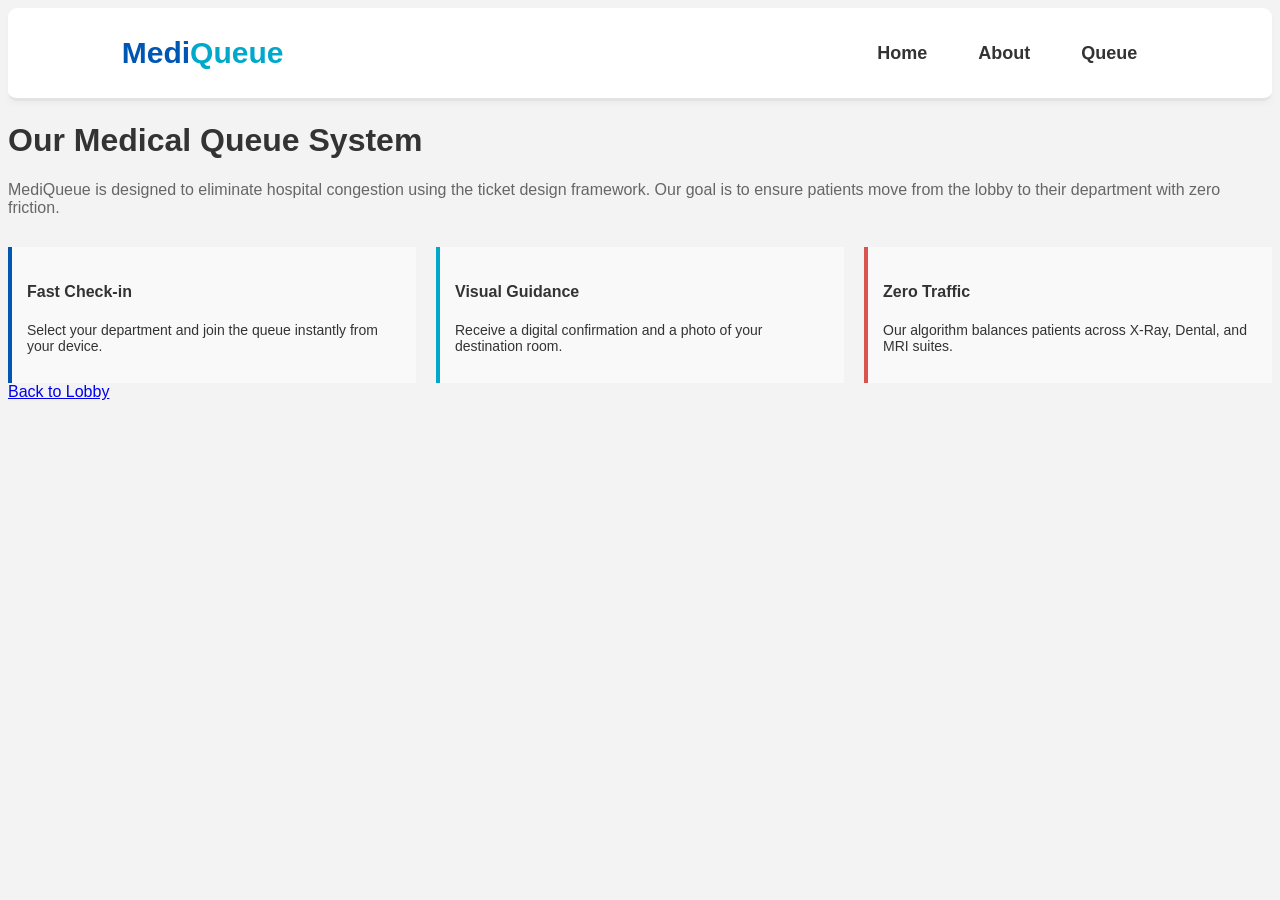
==== about.html @ 67b7bc9b "created about.html booking.html & interlinked them" ====
<!DOCTYPE html>
<html lang="en">
<head>
    <meta charset="UTF-8">
    <title>MediQueue | About the System</title>
    <link rel="stylesheet" href="style.css"> </head>
<body>

    <header>
        <div class="logo"><span style="color: #0056b3;">Medi</span><span style="color: #00a8cc;">Queue</span></div>
        <nav>
            <ul class="nav-links">
                <li><a href="index.html">Home</a></li>
                <li><a href="about.html">About</a></li>
                <li><a href="booking.html">Queue</a></li>
            </ul>
        </nav>
    </header>

    <main class="container">
        <div class="card">
            <h1>Our Medical Queue System</h1>
            <p style="margin: 20px 0; color: #666;">
                MediQueue is designed to eliminate hospital congestion using the ticket design framework. 
                Our goal is to ensure patients move from the lobby to their department with zero friction.
            </p>

            <div style="display: flex; gap: 20px; margin-top: 30px; text-align: left;">
                <div style="flex: 1; padding: 15px; border-left: 4px solid #0056b3; background: #f9f9f9;">
                    <h4>Fast Check-in</h4>
                    <p style="font-size: 14px;">Select your department and join the queue instantly from your device.</p>
                </div>
                <div style="flex: 1; padding: 15px; border-left: 4px solid #00a8cc; background: #f9f9f9;">
                    <h4>Visual Guidance</h4>
                    <p style="font-size: 14px;">Receive a digital confirmation and a photo of your destination room.</p>
                </div>
                <div style="flex: 1; padding: 15px; border-left: 4px solid #d9534f; background: #f9f9f9;">
                    <h4>Zero Traffic</h4>
                    <p style="font-size: 14px;">Our algorithm balances patients across X-Ray, Dental, and MRI suites.</p>
                </div>
            </div>

            <a href="index.html" class="btn">Back to Lobby</a>
        </div>
    </main>

</body>
</html>
---- style.css ----
body {
    font-family: 'Segoe UI', Arial, sans-serif;
    background-color:#f3f3f3; /* Light grey/white for a sterile feel */
    color: #333333; /* Dark grey for easy reading */
}
/* flex things on my header section */
header {
    display: flex;
    align-items: center;
    justify-content: space-between;
    height: 90px;
    padding: 0 9%;
    background-color: #ffff;
    box-shadow: 0px 3px 9px rgba(0, 0, 0,0.09);
    margin: 0px;
    border-radius: 9px;
    /* header pop up effect */
    border-bottom: 3px solid #e3e3e3; 
    /* transition to the header & cursor */
    box-shadow: 0 3px 6px rgba(0,0,0,0.03);
    transition: all 0.6s cubic-bezier(0.165, 0.84, 0.44, 1);
    cursor: pointer;
    

}
/* the hover effect whe around the header section */
header:hover {
    /* Lift the header slightly (Universal 3) */
    transform: translateY(-3px); 
    
    /* Intensify the shadow (Universal 9) to create depth */
    box-shadow: 0 9px 18px rgba(0,0,0,0.09);
    
    /* Change border to your Hospital Blue (3px) */
    border-bottom: 3px solid #0056b3;
    
    /* Slight brightness boost */
    background-color: #fafafa; 
}
/* Adjusting Nav Links to react when the Header is hovered */
header:hover .nav-links a {
    color: #0056b3;
}
/* nav links modification */
.nav-links {
    display: flex;
    list-style: none;
    gap: 9px; /* Universal 3x3 gap */
    align-items: center;
}


.logo {
    font-size: 30px;         /* 3 x 10 */
    font-weight: 900;       /* Universal 9 (Strongest) */
    cursor: pointer;
    transition: transform 0.3s cubic-bezier(0.175, 0.885, 0.32, 1.275); 
    display: inline-block;
}

/* Base Colors */
.logo .medi {
    color: #0056b3; /* Your Hospital Blue */
    transition: color 0.3s ease;
}

.logo .queue {
    color: #00a8cc; /* Your Teal */
    transition: color 0.3s ease;
}

/* THE HOVER TRIGGER
   Explanation: When the mouse enters the .logo area:
   1. The whole thing scales up (Pops).
   2. Medi turns Black.
   3. Queue turns Red (Emergency Red). */

.logo:hover {
    transform: scale(1.09); /* The Universal 9 Pop */
}

.logo:hover .medi {
    color: #000000; /* Black */
}

.logo:hover .queue {
    color: #d9534f; /* Emergency Red (#d9534f is a classic medical red) */
}

/* 2. THE MENU ITEMS (The "Buttons")
   Instead of just text, we give the links padding and a background 
   so they look like clickable menu blocks. */
.nav-links li a {
    text-decoration: none;
    color: #333;
    font-weight: 600;
    font-size: 18px; /* 1+8 = 9 */
    
    /* UNIVERSAL SPACING: 9px top/bottom, 18px left/right */
    padding: 9px 18px; 
    
    /* THE MENU LOOK: Rounded corners and a border */
    border-radius: 6px; /* Universal 3x2 */
    border: 3px solid transparent; 
    
    transition: all 0.3s ease;
}

/* 3. THE MENU HOVER EFFECT
   When the user hovers, the link fills with your #f3f3f3 
   background to look like a pressed button. */
.nav-links li a:hover {
    background-color: #f3f3f3; /* Matches your body color */
    color: #0056b3; /* Hospital Blue text */
    border: 3px solid #0056b3; /* Highlights the menu boundary */
    
    /* 3px lift to show it's active */
    transform: translateY(-3px);
}

/* 4. THE ACTIVE STATE
   Use this for the page the user is currently on. */
.nav-links li a.active {
    background-color: #0056b3;
    color: #ffffff;
    border: 3px solid #0056b3;
}
/* nav form modifications */
/* 4. THE NAV FORM - Quick Queue
    The inputs use 9px rounding and 36px height 
   to stay within the universal flow. */
.nav-queue-form {
    display: flex;
    gap: 9px;
}

.nav-queue-form select {
    padding: 6px 12px;
    border-radius: 9px;
    border: 3px solid #cccccc;
    outline: none;
}

.nav-queue-form button {
    padding: 9px 18px;
    border-radius: 9px;
    background-color: #0056b3;
    color: white;
    border: none;
    font-weight: 900;
    cursor: pointer;
}
/* heros section */
/* heros cotainer beautification */
.hero {
    display: flex;
    align-items: center;
    justify-content: center;
    height: 60vh; 
    padding: 90px 9%; 
    background: linear-gradient(135deg, #0056b3 0%, #00a8cc 100%);
    color: #ffffff;
    text-align: center;
    /* Subtle texture using the #f3f3f3 body color logic at low opacity */
    border-bottom: 9px solid rgba(243, 243, 243, 0.3); 
    border-radius: 9px;
}
/* heros content */
.hero-content {
    max-width: 900px; /* Universal 9 - Focus width */
}
.hero h1 {
    font-size: 63px; /* 6+3 = 9 | Multiples of 9 */
    font-weight: 900;
    margin-bottom: 27px; /* 9 x 3 */
    line-height: 0.9;
    letter-spacing: -1px;
}
.hero p {
    font-size: 18px; /* 1+8 = 9 | 3 x 6 */
    font-weight: 300; /* Light foundation */
    margin-bottom: 36px; /* 6 x 6 */
    opacity: 0.9; /* Universal 9 opacity */
}
/* hero btns */
.hero-btns {
    display: flex;
    gap: 18px; /* 9 x 2 */
    justify-content: center;
}

.btn-primary, .btn-secondary {
    padding: 15px 30px; /* 1+5=6 and 3+0=3 */
    border-radius: 9px;  /* Universal 9 curve */
    font-weight: 600;
    text-decoration: none;
    transition: all 0.3s ease;
    border: 3px solid transparent;
}
.btn-primary {
    background-color: #ffffff;
    color: #0056b3;
}

.btn-secondary {
    background-color: transparent;
    color: #ffffff;
    border: 3px solid #ffffff;
}
/* button hover effects */
.btn-primary:hover {
    transform: translateY(-3px) scale(1.03);
    background-color: #f3f3f3; /* Matches your body color */
    box-shadow: 0 9px 18px rgba(0,0,0,0.2);
}

.btn-secondary:hover {
    background-color: rgba(255, 255, 255, 0.1);
    transform: translateY(-3px);
}
/* info grid */
.info-grid {
    padding: 90px 9%;
    text-align: center;
    background-color: #f3f3f3; /* Matching your universal body color */
}

.info-grid h2 {
    font-size: 36px; /* 3+6 = 9 | Universal 9 */
    margin-bottom: 54px; /* 9 x 6 */
    color: #000000; /* Matching your black logo hover state */
    text-transform: uppercase;
    letter-spacing: 3px;
}

/* 2. THE STEPS CONTAINER (The Grid)
   Explanation: We use 'display: grid' with 3 columns. 
   3 columns = 33.3% each, creating a perfect Universal 3 balance. */
.steps-container {
    display: grid;
    grid-template-columns: repeat(3, 1fr); 
    gap: 36px; /* 9 x 4 | Spacious and organized */
    border-radius: 9px;
}

/* 3. THE STEP CARDS
   Explanation: Each card uses a 9px border-radius and a 
   3px top-border for that professional medical highlight. */
.step-card {
    background-color: #ffffff;
    padding: 45px 27px; /* 4+5=9 and 2+7=9 */
    border-radius: 9px;
    box-shadow: 0 3px 9px rgba(0,0,0,0.06);
    border-top: 6px solid #0056b3; /* The Balance (6) */
    transition: all 0.6s ease; /* Universal 6 transition */
}

.step-card h3 {
    font-size: 24px; /* 2+4 = 6 */
    margin-bottom: 18px; /* 9 x 2 */
    color: #0056b3;
}

.step-card p {
    font-size: 15px; /* 1+5 = 6 */
    color: #666;
    line-height: 1.8; /* 3 x 0.6 */
}
/* hover effects */
/* Explanation: When a user hovers, the card "Pops" just like the logo.  */
   /* We change the border to Red to show activity. */ 
.step-card:hover {
    transform: translateY(-9px); /* The Universal 9 Lift */
    box-shadow: 0 18px 36px rgba(0,0,0,0.12);
    border-top: 6px solid #d9534f; /* Shifts to Emergency Red */
}
/* media queries to ensure right display on different devices like mobile phone ,desktop & tablet */
@media (max-width: 768px) {
    .steps-container {
        grid-template-columns: 1fr;
        padding: 0 3%;
    }
}
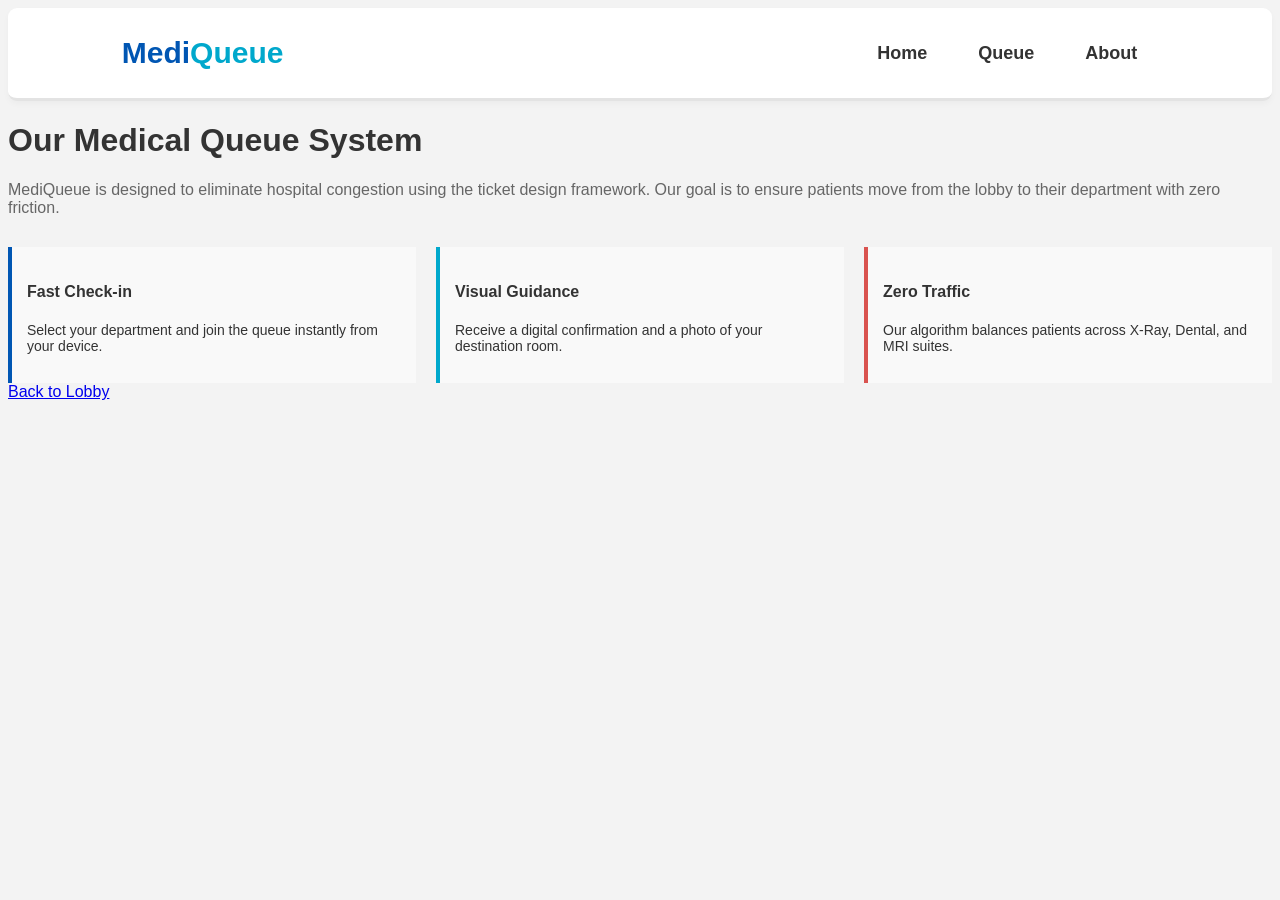
==== commit 0e1d1bbe: "adjustments for awareness container & mobile media queries" ====
--- a/about.html
+++ b/about.html
@@ -11,8 +11,8 @@
         <nav>
             <ul class="nav-links">
                 <li><a href="index.html">Home</a></li>
+                <li><a href="booking.html">Queue</a></li>
                 <li><a href="about.html">About</a></li>
-                <li><a href="booking.html">Queue</a></li>
             </ul>
         </nav>
     </header>
--- a/style.css
+++ b/style.css
@@ -1,8 +1,11 @@
 body {
     font-family: 'Segoe UI', Arial, sans-serif;
-    background-color:#f3f3f3; /* Light grey/white for a sterile feel */
-    color: #333333; /* Dark grey for easy reading */
-}
+    background-color: #f3f3f3;
+    /* Light grey/white for a sterile feel */
+    color: #333333;
+    /* Dark grey for easy reading */
+}
+
 /* flex things on my header section */
 header {
     display: flex;
@@ -11,61 +14,69 @@
     height: 90px;
     padding: 0 9%;
     background-color: #ffff;
-    box-shadow: 0px 3px 9px rgba(0, 0, 0,0.09);
+    box-shadow: 0px 3px 9px rgba(0, 0, 0, 0.09);
     margin: 0px;
     border-radius: 9px;
     /* header pop up effect */
-    border-bottom: 3px solid #e3e3e3; 
+    border-bottom: 3px solid #e3e3e3;
     /* transition to the header & cursor */
-    box-shadow: 0 3px 6px rgba(0,0,0,0.03);
+    box-shadow: 0 3px 6px rgba(0, 0, 0, 0.03);
     transition: all 0.6s cubic-bezier(0.165, 0.84, 0.44, 1);
     cursor: pointer;
-    
-
-}
+
+
+}
+
 /* the hover effect whe around the header section */
 header:hover {
     /* Lift the header slightly (Universal 3) */
-    transform: translateY(-3px); 
-    
+    transform: translateY(-3px);
+
     /* Intensify the shadow (Universal 9) to create depth */
-    box-shadow: 0 9px 18px rgba(0,0,0,0.09);
-    
+    box-shadow: 0 9px 18px rgba(0, 0, 0, 0.09);
+
     /* Change border to your Hospital Blue (3px) */
     border-bottom: 3px solid #0056b3;
-    
+
     /* Slight brightness boost */
-    background-color: #fafafa; 
-}
+    background-color: #fafafa;
+}
+
 /* Adjusting Nav Links to react when the Header is hovered */
 header:hover .nav-links a {
     color: #0056b3;
 }
+
 /* nav links modification */
 .nav-links {
     display: flex;
     list-style: none;
-    gap: 9px; /* Universal 3x3 gap */
+    gap: 9px;
+    /* Universal 3x3 gap */
     align-items: center;
 }
 
 
 .logo {
-    font-size: 30px;         /* 3 x 10 */
-    font-weight: 900;       /* Universal 9 (Strongest) */
+    font-size: 30px;
+    /* 3 x 10 */
+    font-weight: 900;
+    /* Universal 9 (Strongest) */
     cursor: pointer;
-    transition: transform 0.3s cubic-bezier(0.175, 0.885, 0.32, 1.275); 
+    transition: transform 0.3s cubic-bezier(0.175, 0.885, 0.32, 1.275);
     display: inline-block;
 }
 
 /* Base Colors */
 .logo .medi {
-    color: #0056b3; /* Your Hospital Blue */
+    color: #0056b3;
+    /* Your Hospital Blue */
     transition: color 0.3s ease;
 }
 
 .logo .queue {
-    color: #00a8cc; /* Your Teal */
+    color: #00a8cc;
+    /* Your Teal */
     transition: color 0.3s ease;
 }
 
@@ -76,15 +87,18 @@
    3. Queue turns Red (Emergency Red). */
 
 .logo:hover {
-    transform: scale(1.09); /* The Universal 9 Pop */
+    transform: scale(1.09);
+    /* The Universal 9 Pop */
 }
 
 .logo:hover .medi {
-    color: #000000; /* Black */
+    color: #000000;
+    /* Black */
 }
 
 .logo:hover .queue {
-    color: #d9534f; /* Emergency Red (#d9534f is a classic medical red) */
+    color: #d9534f;
+    /* Emergency Red (#d9534f is a classic medical red) */
 }
 
 /* 2. THE MENU ITEMS (The "Buttons")
@@ -94,15 +108,17 @@
     text-decoration: none;
     color: #333;
     font-weight: 600;
-    font-size: 18px; /* 1+8 = 9 */
-    
+    font-size: 18px;
+    /* 1+8 = 9 */
+
     /* UNIVERSAL SPACING: 9px top/bottom, 18px left/right */
-    padding: 9px 18px; 
-    
+    padding: 9px 18px;
+
     /* THE MENU LOOK: Rounded corners and a border */
-    border-radius: 6px; /* Universal 3x2 */
-    border: 3px solid transparent; 
-    
+    border-radius: 6px;
+    /* Universal 3x2 */
+    border: 3px solid transparent;
+
     transition: all 0.3s ease;
 }
 
@@ -110,10 +126,13 @@
    When the user hovers, the link fills with your #f3f3f3 
    background to look like a pressed button. */
 .nav-links li a:hover {
-    background-color: #f3f3f3; /* Matches your body color */
-    color: #0056b3; /* Hospital Blue text */
-    border: 3px solid #0056b3; /* Highlights the menu boundary */
-    
+    background-color: #f3f3f3;
+    /* Matches your body color */
+    color: #0056b3;
+    /* Hospital Blue text */
+    border: 3px solid #0056b3;
+    /* Highlights the menu boundary */
+
     /* 3px lift to show it's active */
     transform: translateY(-3px);
 }
@@ -125,6 +144,7 @@
     color: #ffffff;
     border: 3px solid #0056b3;
 }
+
 /* nav form modifications */
 /* 4. THE NAV FORM - Quick Queue
     The inputs use 9px rounding and 36px height 
@@ -150,53 +170,70 @@
     font-weight: 900;
     cursor: pointer;
 }
+
 /* heros section */
 /* heros cotainer beautification */
 .hero {
     display: flex;
     align-items: center;
     justify-content: center;
-    height: 60vh; 
-    padding: 90px 9%; 
+    height: 60vh;
+    padding: 90px 9%;
     background: linear-gradient(135deg, #0056b3 0%, #00a8cc 100%);
     color: #ffffff;
     text-align: center;
     /* Subtle texture using the #f3f3f3 body color logic at low opacity */
-    border-bottom: 9px solid rgba(243, 243, 243, 0.3); 
-    border-radius: 9px;
-}
+    border-bottom: 9px solid rgba(243, 243, 243, 0.3);
+    border-radius: 9px;
+}
+
 /* heros content */
 .hero-content {
-    max-width: 900px; /* Universal 9 - Focus width */
-}
+    max-width: 900px;
+    /* Universal 9 - Focus width */
+}
+
 .hero h1 {
-    font-size: 63px; /* 6+3 = 9 | Multiples of 9 */
+    font-size: 63px;
+    /* 6+3 = 9 | Multiples of 9 */
     font-weight: 900;
-    margin-bottom: 27px; /* 9 x 3 */
+    margin-bottom: 27px;
+    /* 9 x 3 */
     line-height: 0.9;
     letter-spacing: -1px;
 }
+
 .hero p {
-    font-size: 18px; /* 1+8 = 9 | 3 x 6 */
-    font-weight: 300; /* Light foundation */
-    margin-bottom: 36px; /* 6 x 6 */
-    opacity: 0.9; /* Universal 9 opacity */
-}
+    font-size: 18px;
+    /* 1+8 = 9 | 3 x 6 */
+    font-weight: 300;
+    /* Light foundation */
+    margin-bottom: 36px;
+    /* 6 x 6 */
+    opacity: 0.9;
+    /* Universal 9 opacity */
+}
+
 /* hero btns */
 .hero-btns {
     display: flex;
-    gap: 18px; /* 9 x 2 */
+    gap: 18px;
+    /* 9 x 2 */
     justify-content: center;
 }
 
-.btn-primary, .btn-secondary {
-    padding: 15px 30px; /* 1+5=6 and 3+0=3 */
-    border-radius: 9px;  /* Universal 9 curve */
+.btn-primary,
+.btn-secondary {
+    padding: 15px 30px;
+    /* 1+5=6 and 3+0=3 */
+    border-radius: 9px;
+    /* Universal 9 curve */
     font-weight: 600;
     text-decoration: none;
     transition: all 0.3s ease;
     border: 3px solid transparent;
 }
+
 .btn-primary {
     background-color: #ffffff;
     color: #0056b3;
@@ -207,28 +244,35 @@
     color: #ffffff;
     border: 3px solid #ffffff;
 }
+
 /* button hover effects */
 .btn-primary:hover {
     transform: translateY(-3px) scale(1.03);
-    background-color: #f3f3f3; /* Matches your body color */
-    box-shadow: 0 9px 18px rgba(0,0,0,0.2);
+    background-color: #f3f3f3;
+    /* Matches your body color */
+    box-shadow: 0 9px 18px rgba(0, 0, 0, 0.2);
 }
 
 .btn-secondary:hover {
     background-color: rgba(255, 255, 255, 0.1);
     transform: translateY(-3px);
 }
+
 /* info grid */
 .info-grid {
     padding: 90px 9%;
     text-align: center;
-    background-color: #f3f3f3; /* Matching your universal body color */
+    background-color: #f3f3f3;
+    /* Matching your universal body color */
 }
 
 .info-grid h2 {
-    font-size: 36px; /* 3+6 = 9 | Universal 9 */
-    margin-bottom: 54px; /* 9 x 6 */
-    color: #000000; /* Matching your black logo hover state */
+    font-size: 36px;
+    /* 3+6 = 9 | Universal 9 */
+    margin-bottom: 54px;
+    /* 9 x 6 */
+    color: #000000;
+    /* Matching your black logo hover state */
     text-transform: uppercase;
     letter-spacing: 3px;
 }
@@ -238,8 +282,9 @@
    3 columns = 33.3% each, creating a perfect Universal 3 balance. */
 .steps-container {
     display: grid;
-    grid-template-columns: repeat(3, 1fr); 
-    gap: 36px; /* 9 x 4 | Spacious and organized */
+    grid-template-columns: repeat(3, 1fr);
+    gap: 36px;
+    /* 9 x 4 | Spacious and organized */
     border-radius: 9px;
 }
 
@@ -248,36 +293,181 @@
    3px top-border for that professional medical highlight. */
 .step-card {
     background-color: #ffffff;
-    padding: 45px 27px; /* 4+5=9 and 2+7=9 */
-    border-radius: 9px;
-    box-shadow: 0 3px 9px rgba(0,0,0,0.06);
-    border-top: 6px solid #0056b3; /* The Balance (6) */
-    transition: all 0.6s ease; /* Universal 6 transition */
+    padding: 45px 27px;
+    /* 4+5=9 and 2+7=9 */
+    border-radius: 9px;
+    box-shadow: 0 3px 9px rgba(0, 0, 0, 0.06);
+    border-top: 6px solid #0056b3;
+    /* The Balance (6) */
+    transition: all 0.6s ease;
+    /* Universal 6 transition */
 }
 
 .step-card h3 {
-    font-size: 24px; /* 2+4 = 6 */
-    margin-bottom: 18px; /* 9 x 2 */
+    font-size: 24px;
+    /* 2+4 = 6 */
+    margin-bottom: 18px;
+    /* 9 x 2 */
     color: #0056b3;
 }
 
 .step-card p {
-    font-size: 15px; /* 1+5 = 6 */
+    font-size: 15px;
+    /* 1+5 = 6 */
     color: #666;
-    line-height: 1.8; /* 3 x 0.6 */
-}
+    line-height: 1.8;
+    /* 3 x 0.6 */
+}
+
 /* hover effects */
 /* Explanation: When a user hovers, the card "Pops" just like the logo.  */
-   /* We change the border to Red to show activity. */ 
+/* We change the border to Red to show activity. */
 .step-card:hover {
-    transform: translateY(-9px); /* The Universal 9 Lift */
-    box-shadow: 0 18px 36px rgba(0,0,0,0.12);
-    border-top: 6px solid #d9534f; /* Shifts to Emergency Red */
-}
+    transform: translateY(-9px);
+    /* The Universal 9 Lift */
+    box-shadow: 0 18px 36px rgba(0, 0, 0, 0.12);
+    border-top: 6px solid #d9534f;
+    /* Shifts to Emergency Red */
+}
+
 /* media queries to ensure right display on different devices like mobile phone ,desktop & tablet */
 @media (max-width: 768px) {
     .steps-container {
         grid-template-columns: 1fr;
         padding: 0 3%;
     }
-}+}
+
+/* images injected in the service page by the inscript javascript */
+.dept-img {
+    width: 100%;
+    /* Fills the width of the card */
+    max-width: 600px;
+    /* Prevents it from getting TOO huge on big screens */
+    height: 400px;
+    /* Increased from 250px to make it "big a little more" */
+    object-fit: cover;
+    /* Keeps the photo from stretching/looking weird */
+    border-radius: 12px;
+    /* Softens the corners */
+    display: block;
+    /* Centers it better */
+    margin: 0 auto 20px;
+    /* Centers the image and adds space below it */
+    box-shadow: 0 4px 15px rgba(0, 0, 0, 0.1);
+    /* Optional: adds a nice lift */
+}
+
+
+/* 2. The "Pop" Entrance Animation */
+@keyframes popIn {
+    0% {
+        transform: scale(0.5);
+        opacity: 0;
+    }
+
+    70% {
+        transform: scale(1.1);
+    }
+
+    /* The "Bounce" or Zap */
+    100% {
+        transform: scale(1);
+        opacity: 1;
+    }
+}
+
+.main-title {
+    text-align: center;
+    /* Centers the text inside the box */
+    margin: 40px auto;
+    /* Adds space top/bottom and centers the box itself */
+    width: 100%;
+    /* Ensures it has the full width to center within */
+    font-size: 2.5rem;
+    /* Makes it stand out as a main heading */
+    color: #333;
+    /* Dark professional color */
+    position: relative;
+    /* Useful if you want to add underlines later */
+}
+
+/* 1. THE BOX AROUND THE CARDS */
+.awareness-container {
+    width: 600px;
+    /* Sets a small, fixed width */
+    margin: 50px auto;
+    /* The 'auto' part forces it to the center of the page */
+    display: flex;
+    flex-direction: column;
+    gap: 20px;
+    /* Space between the two cards */
+}
+
+/* 2. THE TITLE */
+.main-title {
+    text-align: center;
+    /* Puts the text in the middle */
+    margin-bottom: 20px;
+}
+
+/* 3. THE CARD */
+.zap-card {
+    display: flex;
+    /* Image and Text sit side-by-side */
+    height: 180px;
+    /* Makes the card short and sleek */
+    background: white;
+    border-radius: 15px;
+    box-shadow: 0 5px 15px rgba(0, 0, 0, 0.1);
+    overflow: hidden;
+    transition: transform 0.3s;
+    /* The 'Zap' speed */
+    cursor: pointer;
+}
+
+/* 4. THE ZAP (Pop out when hovered) */
+.zap-card:hover {
+    transform: scale(1.05);
+    /* Card grows slightly */
+}
+
+/* 5. IMAGE SIDE (40% of the card) */
+.zap-image-box {
+    flex: 0 0 40%;
+}
+
+.zap-image-box img {
+    width: 100%;
+    height: 100%;
+    object-fit: cover;
+    /* Keeps the photo looking sharp */
+}
+
+/* 6. TEXT SIDE (60% of the card) */
+.zap-info {
+    flex: 1;
+    padding: 15px;
+    display: flex;
+    flex-direction: column;
+    justify-content: center;
+    /* Centers text top-to-bottom */
+}
+
+.zap-info h3 {
+    margin: 0;
+    font-size: 1.1rem;
+}
+
+.zap-info p {
+    font-size: 0.9rem;
+    color: #666;
+    margin-top: 5px;
+}
+/* fix for mobile query */
+@media (max-width: 600px) {
+    .awareness-container {
+        width: 90%;
+        /* On small screens, don't stay 600px or you'll go off-edge */
+    }
+}   
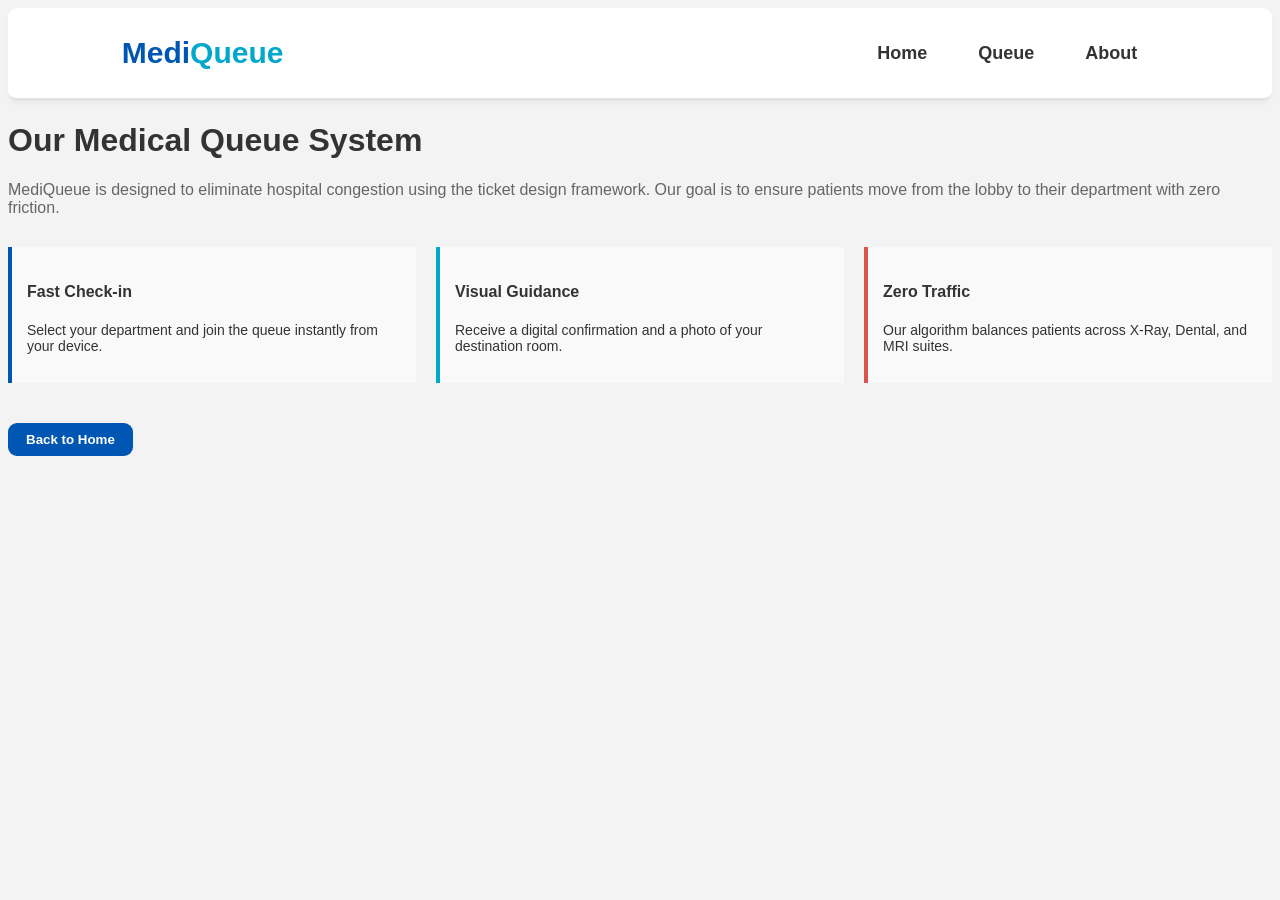
==== commit 13558dc8: "adjustments to the about return to home page btn" ====
--- a/about.html
+++ b/about.html
@@ -39,8 +39,8 @@
                     <p style="font-size: 14px;">Our algorithm balances patients across X-Ray, Dental, and MRI suites.</p>
                 </div>
             </div>
+            <button class="exit-btn"><a href="index.html" class="btn">Back to Home</a></button>
 
-            <a href="index.html" class="btn">Back to Lobby</a>
         </div>
     </main>
 
--- a/style.css
+++ b/style.css
@@ -169,6 +169,21 @@
     border: none;
     font-weight: 900;
     cursor: pointer;
+}
+.exit-btn {
+    padding: 9px 18px;
+    border-radius: 9px;
+    background-color:#0056b3 ;
+    border: none;
+    font-weight: 900;
+    cursor: pointer;
+    font-style: none;
+    margin-top: 40px;
+
+}
+.exit-btn a{
+    text-decoration: none;
+    color: #ffff;
 }
 
 /* heros section */
@@ -470,4 +485,12 @@
         width: 90%;
         /* On small screens, don't stay 600px or you'll go off-edge */
     }
-}   +}  
+.footer {
+    background-color: #0056b3;
+    color: white;           /* White Text */
+    text-align: center;     /* Centers Everything */
+    padding: 40px 20px;     /* Space inside */
+    margin-top: 50px;
+    border-radius: 9px;
+} 
